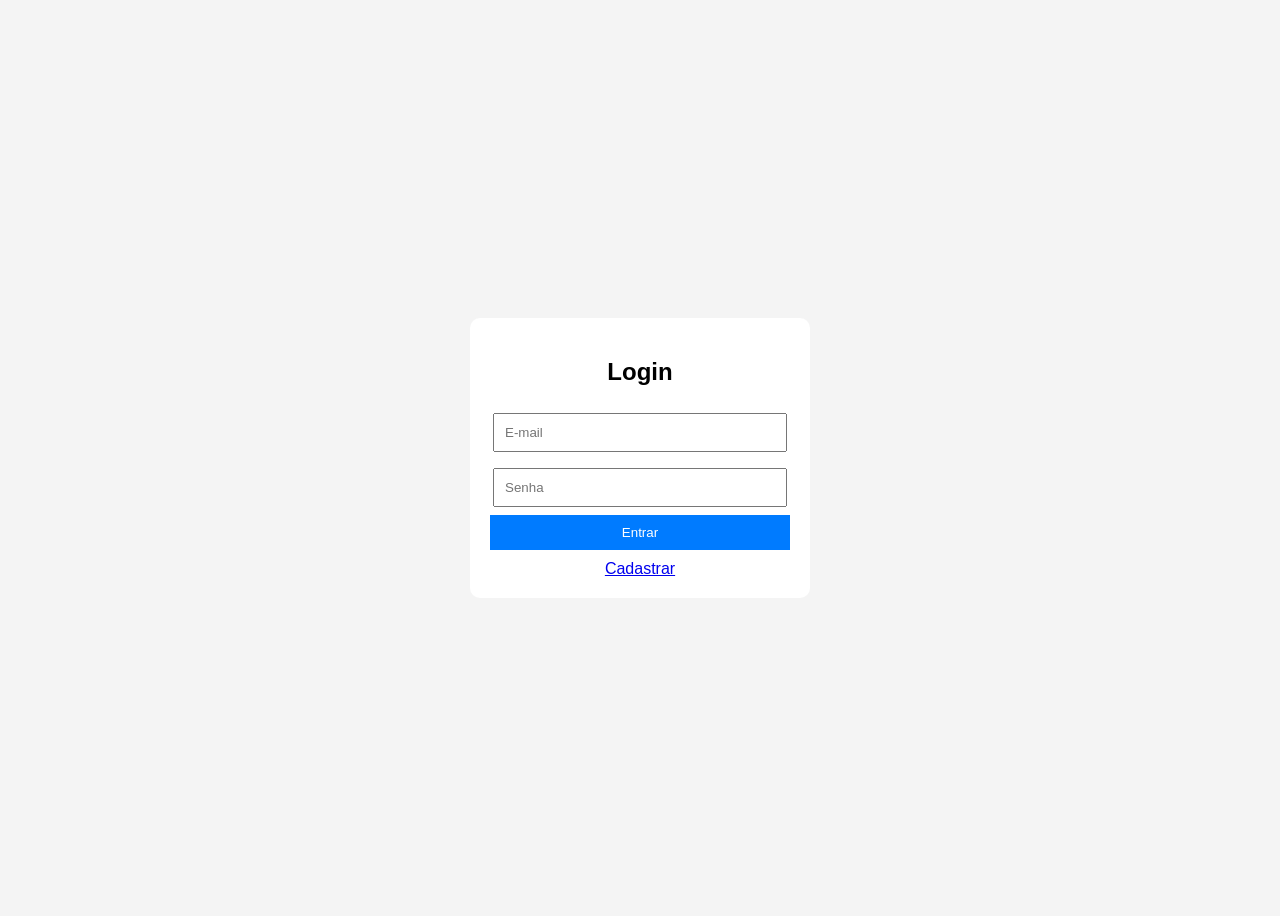
==== index.html @ b942b334 "Lançamento do Projeto login V1.0" ====
<!DOCTYPE html>
<html lang="pt-br">
<head>
    <title>Login</title>
    <link rel="stylesheet" href="style.css">
</head>
<body>

<div class="container">
        <h2>Login</h2>

    <form id="meuForm">
        <input type="email" id="email" placeholder="E-mail">
        <input type="password" id="password" placeholder="Senha">
      
    <button onclick="Login()">Entrar</button>

    <a href="cadastro.html">Cadastrar</a>
</div>

<script src="script.js"></script>
</body>
</html>
---- style.css ----
/* Alinha tudo em uma linha com espaçamento simples */
body { 
    font-family: Arial; 
    background: #f4f4f4;
    display: flex;
    justify-content: center;
    align-items: center;
    height: 100vh;
}

.container {
background: white;
padding: 20px;
border-radius: 10px;
width: 300px;
text-align: center;
}

input {
    width: 90%;
    padding: 10px;
    margin: 8px 0;
}

button{
    padding: 10px;
    width: 100%;
    background-color: #007bff;
    color: white;
    border: none;
    cursor: pointer;
}

a{
    display: block;
    margin-top: 10px;
}
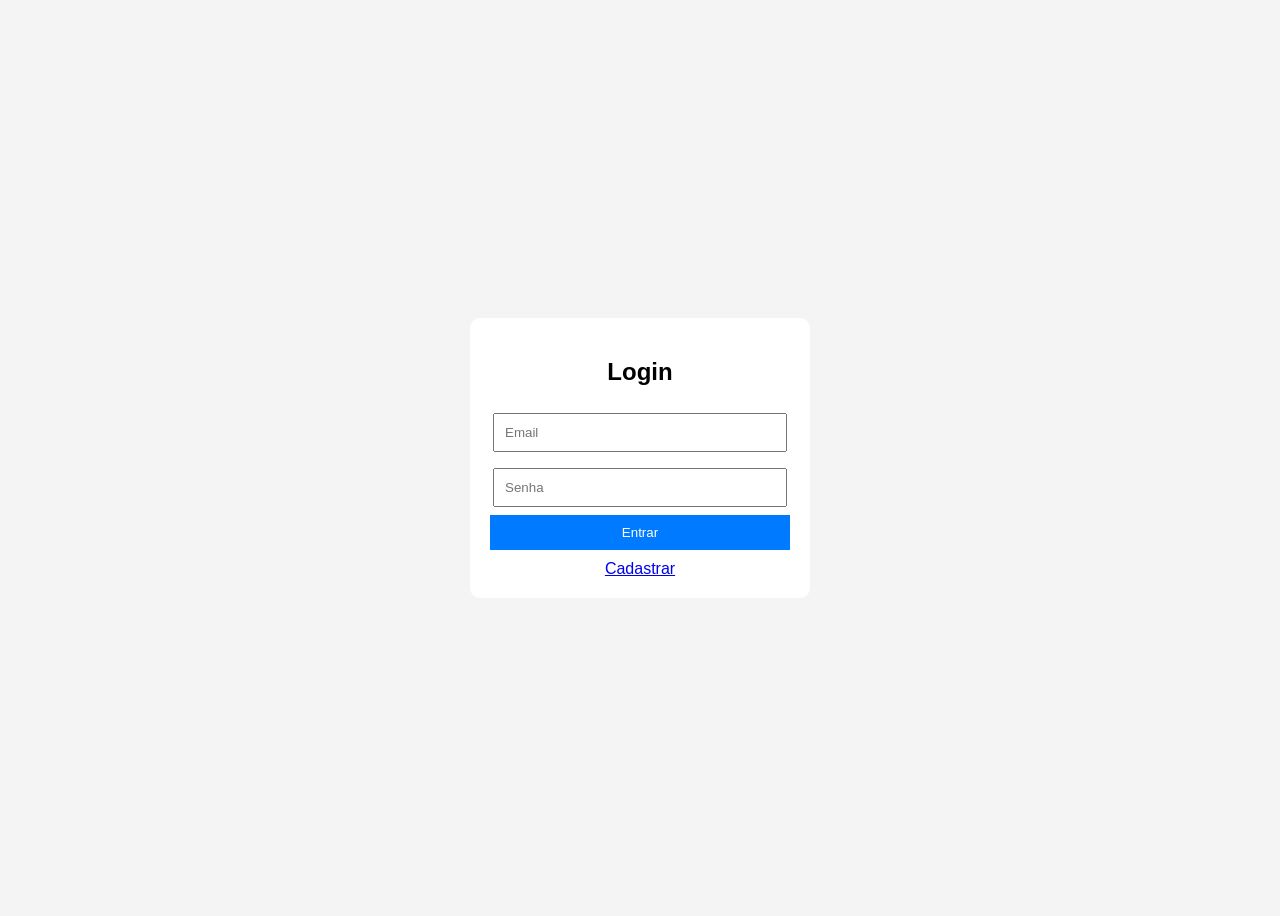
==== commit 44ea567b: "Atualização de erro no login" ====
--- a/index.html
+++ b/index.html
@@ -1,5 +1,5 @@
 <!DOCTYPE html>
-<html lang="pt-br">
+<html>
 <head>
     <title>Login</title>
     <link rel="stylesheet" href="style.css">
@@ -7,13 +7,12 @@
 <body>
 
 <div class="container">
-        <h2>Login</h2>
+    <h2>Login</h2>
 
-    <form id="meuForm">
-        <input type="email" id="email" placeholder="E-mail">
-        <input type="password" id="password" placeholder="Senha">
-      
-    <button onclick="Login()">Entrar</button>
+    <input type="email" id="email" placeholder="Email">
+    <input type="password" id="password" placeholder="Senha">
+
+    <button onclick="login()">Entrar</button>
 
     <a href="cadastro.html">Cadastrar</a>
 </div>
